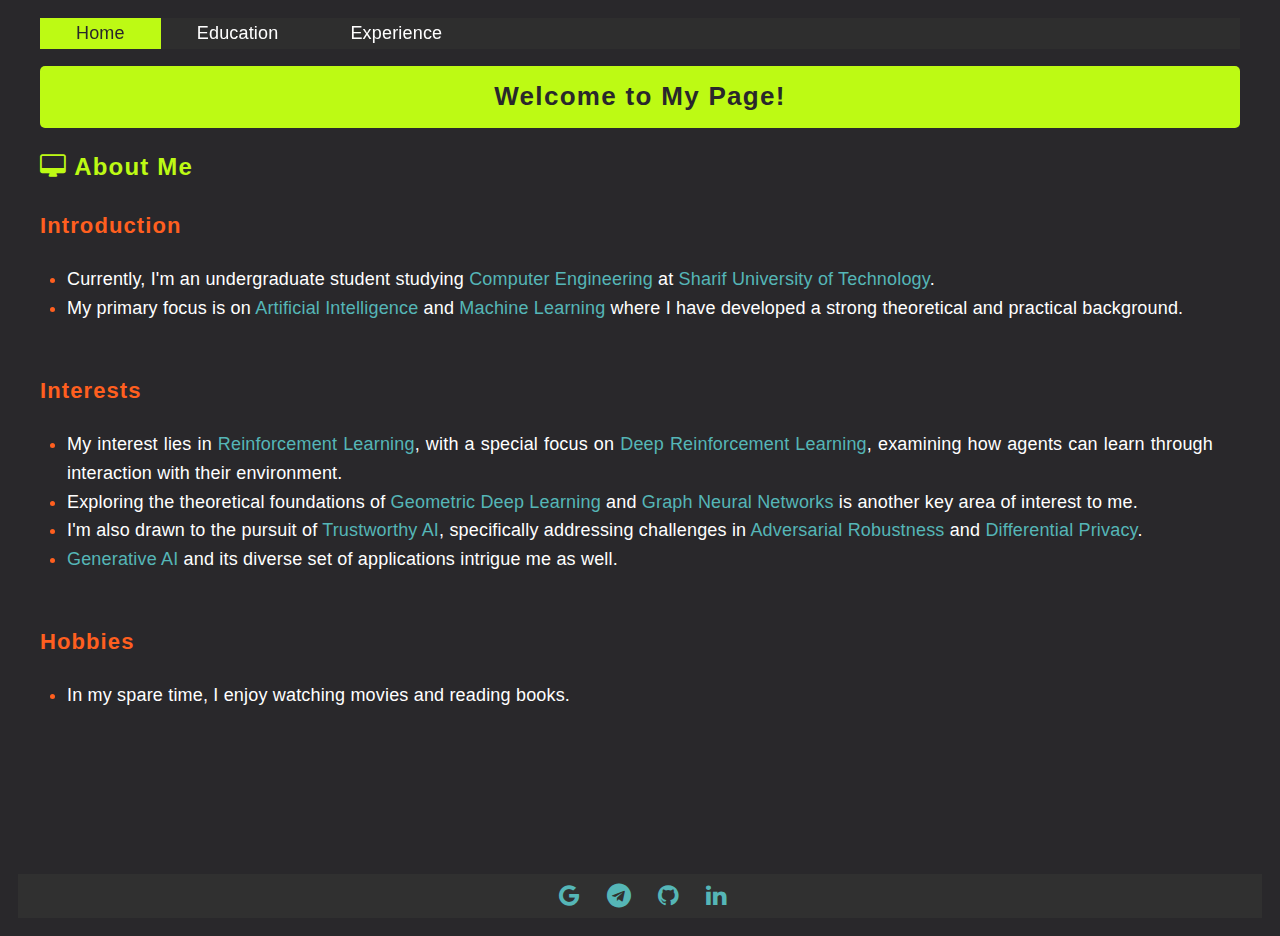
==== index.html @ 9ef24098 "Add details" ====
<!DOCTYPE html>
<html lang="en">
    <head>
        <meta charset="UTF-8">
        <meta name="viewport" content="width=device-width, initial-scale=1.0">
        <title>Ramtin Moslemi</title>
        <link rel="stylesheet" href="style.css">
        <link rel="stylesheet" href="https://cdnjs.cloudflare.com/ajax/libs/font-awesome/4.7.0/css/font-awesome.min.css">
        <link rel="icon" href="assets/favicon.png">

    </head>

    <body>
    <div class="container">

        <ul class="navbar">
            <li><a class="active" href="/index.html">Home</a></li>
<!--            <li><a href="/blog.html">Blog</a></li>-->
            <li><a href="/education.html">Education</a></li>
            <li><a href="/experience.html">Experience</a></li>
        </ul>

        <h1>Welcome to My Page!</h1>
        <h2><i class="fa fa-desktop"></i> About Me</h2>

        <div class="section">
            <h3>Introduction</h3>
            <ul class="content">
                <li>Currently, I'm an undergraduate student studying <a href="https://ce.sharif.edu" target="_blank">Computer Engineering</a> at <a href="https://en.sharif.edu" target="_blank">Sharif University of Technology</a>.</li>
                <li>My primary focus is on <a href="https://en.wikipedia.org/wiki/Artificial_intelligence" target="_blank">Artificial Intelligence</a> and <a href="https://en.wikipedia.org/wiki/Machine_learning" target="_blank">Machine Learning</a> where I have developed a strong theoretical and practical background.</li>
            </ul>
        </div>

        <!-- Interests Section -->
        <div class="section">
            <h3>Interests</h3>
            <ul class="content">
                <li>My interest lies in <a href="https://en.wikipedia.org/wiki/Reinforcement_learning" target="_blank">Reinforcement Learning</a>, with a special focus on <a href="https://en.wikipedia.org/wiki/Deep_reinforcement_learning" target="_blank">Deep Reinforcement Learning</a>, examining how agents can learn through interaction with their environment.</li>
                <li>Exploring the theoretical foundations of <a href="https://geometricdeeplearning.com" target="_blank">Geometric Deep Learning</a> and <a href="https://en.wikipedia.org/wiki/Graph_neural_network" target="_blank">Graph Neural Networks</a> is another key area of interest to me.</li>
                <li>I'm also drawn to the pursuit of <a href="https://en.wikipedia.org/wiki/Trustworthy_AI" target="_blank">Trustworthy AI</a>, specifically addressing challenges in <a href="https://en.wikipedia.org/wiki/Adversarial_machine_learning" target="_blank">Adversarial Robustness</a> and <a href="https://en.wikipedia.org/wiki/Differential_privacy" target="_blank">Differential Privacy</a>.</li>
                <li><a href="https://en.wikipedia.org/wiki/Generative_artificial_intelligence" target="_blank">Generative AI</a> and its diverse set of applications intrigue me as well.</li>
            </ul>
        </div>

        <!-- Hobbies Section -->
        <div class="section">
            <h3>Hobbies</h3>
            <ul class="content">
                <li>In my spare time, I enjoy watching movies and reading books.</li>
            </ul>
        </div>

    </div>

        <!-- Footer Section: spacing adjusted in CSS for better styling -->
        <footer>
            <a href="mailto:ramtin4moslemi@gmail.com"><i class="fa fa-google"></i></a>
            <a href="https://t.me/Ra88Mt109I53N7" target="_blank"><i class="fa fa-telegram"></i></a>
            <a href="https://github.com/RamtinMoslemi" target="_blank"><i class="fa fa-github"></i></a>
            <a href="https://www.linkedin.com/in/ramtin-m/" target="_blank"><i class="fa fa-linkedin"></i></a>
        </footer>
    </body>

</html>
---- style.css ----
/* Colors */
:root {
  --background: rgb(41, 40, 43); /* Jaguar */
  --light-background: rgb(48, 48, 48); /* Night Rider */
  --text: white;

  --first: rgb(189, 250, 20); /* Electric Lime */
  --second: rgb(255, 95, 31); /* Pumpkin */
  --third: orange;

  --first-alt: rgb(196, 30, 58); /* Cardinal */
  --second-alt: rgb(253, 181, 21); /* Dark Tangerine */
  --third-alt: rgb(31, 117, 254); /* Dodger Blue */

  --links: rgb(85, 182, 183); /* Puerto Rico */
  --active-links: rgb(101, 205, 207); /* Downy */

  --buttons: rgb(233, 19, 169); /* Shocking Pink */
}

/* Base styles */
html {
  box-sizing: border-box;
  font-size: 62.5%; /* 1rem = 10px */
  background-color: var(--background);
}

body {
  font-family: 'Roboto', sans-serif;
  color: var(--first);
  font-size: 1.8rem; /* 18px */
  font-weight: 300;
  letter-spacing: 0.01em;
  line-height: 1.6;
  min-height: 100vh;
  display: flex;
  flex-direction: column;
  padding: 10px;
}

/* Container and Layout */
.container {
  max-width: 1200px;
  margin: 0 auto;
  padding: 0 2rem;
}

.section {
  margin-bottom: 5;
}

.courses {
    display: none;
}

.courses.active {
    display: block;
}


/* Content with reduced margins for desktop */
.content {
  /* padding-left: 1.5em;
  padding-right: 1.5em; */
  text-align: justify;
  color: var(--text);
  /* margin-left: 1.5em;
  margin-right: 1.5em; */
}

@media (min-width: 992px) {
  .content {
    margin-left: 1.5em;  /* Reduced margins for large screens */
    margin-right: 1.5em;
  }
}

/* Content margins for desktop */
@media (min-width: 1769px) {
  .content {
    margin-left: 1.5em;
    margin-right: 1.5em;
  }
}

/* Typography */
h1, h2, h3, h4 {
  font-family: 'Montserrat', sans-serif;
  font-weight: 700;
  letter-spacing: 0.05em;
}

h1 {
  padding: 1rem 2rem;
  background-color: var(--first);
  color: var(--background);
  text-align: center;
  font-size: 2.6rem;
  border-radius: 0.5rem;
}

h2 {
  font-size: 2.4rem;
  color: var(--first);
}

h3 {
  font-size: 2.2rem;
  color: var(--second);
  display: flex;
  justify-content: space-between;
  align-items: center;
}


h4 {
  font-size: 2rem;
  color: var(--third);
  display: flex;
  justify-content: space-between;
  align-items: center;
}

p, ul {
  color: var(--text);
  padding-left: 0;  /* Removes the padding */
  margin-left: 0;   /* Removes the margin */

  padding-right: 0;  /* Removes the padding */
  margin-right: 0;   /* Removes the margin */
}

/* Button styles */
.button,
button,
input[type='button'],
input[type='submit'] {
  background-color: var(--light-background);
  border: 0.1rem solid var(--buttons);
  border-radius: 0.5rem;
  color: var(--text);
  font-size: 2.1rem;
  font-weight: 700;
  letter-spacing: 0.1rem;
  padding: 0 3rem;
  text-align: center;
  white-space: nowrap;
  transition: background-color 0.3s ease, transform 0.3s ease;
}

.button:hover, button:hover, button.active:hover {
  background-color: rgb(0, 0, 0);
  color: var(--buttons);
  transform: scale(1.05);
}

button.active {
    background-color: var(--buttons);
    color: var(--text);
}


/* Links */
a {
  color: var(--links);
  text-decoration: none;
  transition: color 0.3s ease;
}

a:hover {
  color: var(--active-links);
}

/* Collapsible content */
.collapsible-content {
  display: none;
  overflow: hidden;
}

.collapsible-header {
  cursor: pointer;
  font-weight: bold;
}

.collapsible-header:hover {
  color: var(--active-links);
}

/* Card Design */
.card {
  background-color: var(--light-background);
  border-radius: 0.5rem;
  padding: 2rem;
  margin-bottom: 2rem;
  box-shadow: 0px 4px 6px rgba(0, 0, 0, 0.1);
}

.card-title {
  color: var(--first);
}

.card-text {
  color: var(--text);
}

/* Footer */
footer {
  text-align: center;
  font-size: 2.4rem; /* 24px */
  padding: 3px;
  padding-left: 10px;
  background-color: var(--light-background);
  color: var(--text);
  margin-top: auto;
}

footer a {
  margin: 0 1rem;
  font-size: 2.4rem;
  transition: transform 0.3s ease;
}

footer i:hover {
    transform: scale(1.05);
}

/* Navigation */
.navbar {
  list-style-type: none;
  margin: 0;
  padding: 0;
  overflow: hidden;
  background: rgba(48, 48, 48, 0.8);
  backdrop-filter: blur(10px);
  position: sticky;
  top: 0;
}

.navbar li {
  float: left;
}

.navbar li a {
  display: block;
  text-align: center;
  padding: 1px 36px;
  text-decoration: none;
  color: var(--text);
}

.navbar .active {
  background-color: var(--first);
  color: var(--background);
}

.navbar li a:hover {
  background-color: rgb(0, 0, 0);
  color: var(--active-links);
}

li::marker {
  color: var(--second);
}

/* Button */

.button-container {
    margin-bottom: 20px;
}

button {
    font-size: 1rem;
    padding: 8px 12px;
    margin-right: 7px;
    cursor: pointer;
}

.experience-section {
    display: none;
    margin-bottom: 20px;
}

/* Images */
img, .button, .card {
  border-radius: 0.5rem;
  box-shadow: 0px 2px 4px rgba(0, 0, 0, 0.1);
}

/* Media Queries for Responsive Design */
@media (max-width: 768px) {
  .content {
    margin-left: 1em;
    margin-right: 1em;
  }

  body {
    font-size: 1.6rem;
  }

  h1 {
    font-size: 2.2rem;
  }

  h2 {
    font-size: 2rem;
    margin-left: 0.5em;
    margin-right: 0.5em;
  }

  h3 {
    font-size: 1.8rem;
  }

  h4 {
    font-size: 1.6rem;
  }

  footer {
    font-size: 1.8rem;
    flex-direction: column;
  }

  footer a {
    margin-bottom: 1rem;
  }

  .navbar li {
    float: none;
    text-align: center;
    padding: 0.5rem;
  }

  .navbar li a {
    padding: 0.5rem;
  }

  .button {
    padding: 1rem 2rem;
    font-size: 1.8rem;
  }
}

div {
    margin-bottom: 5rem;
}
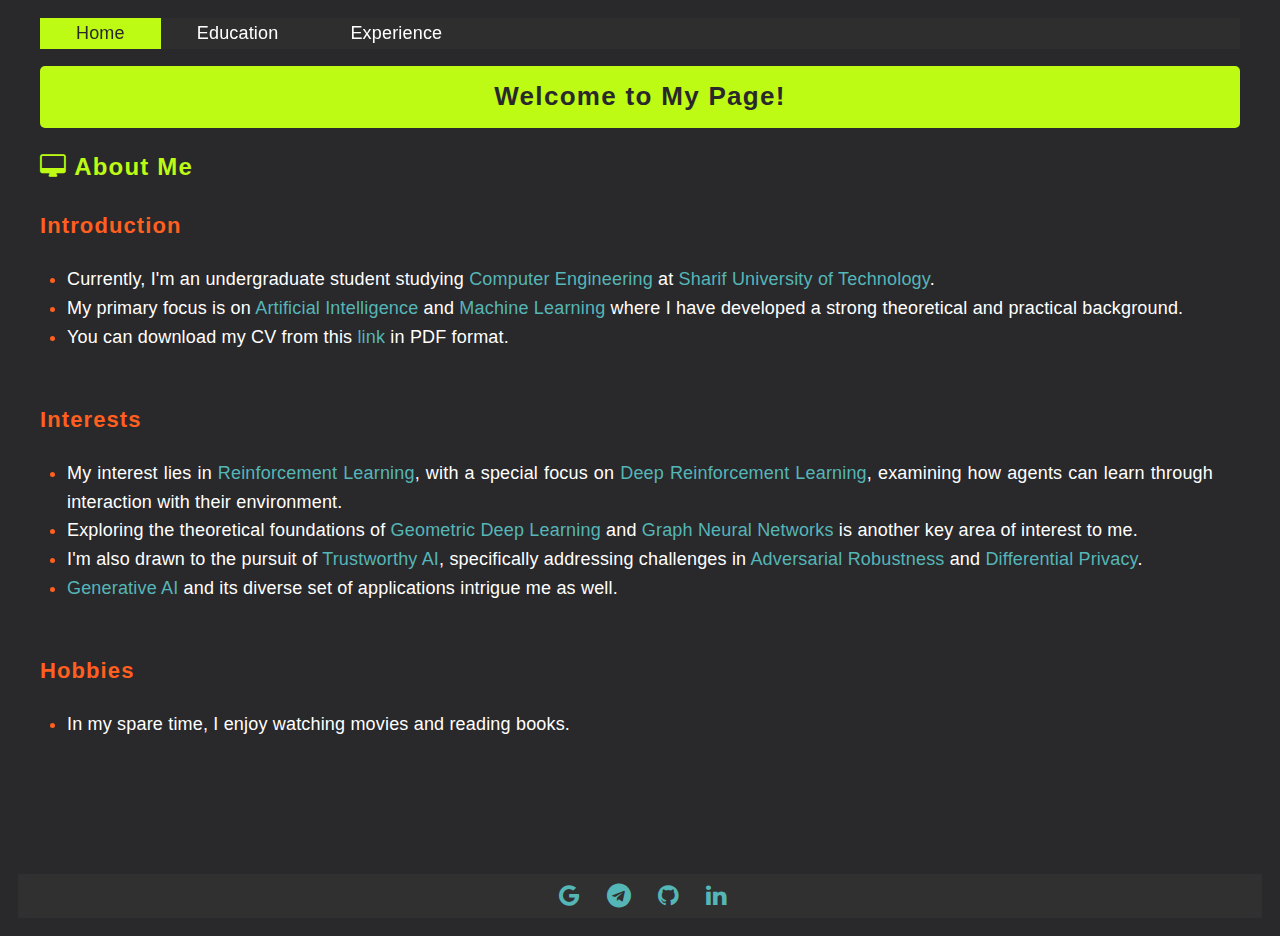
==== commit f9e81639: "Add CV" ====
--- a/index.html
+++ b/index.html
@@ -28,6 +28,7 @@
             <ul class="content">
                 <li>Currently, I'm an undergraduate student studying <a href="https://ce.sharif.edu" target="_blank">Computer Engineering</a> at <a href="https://en.sharif.edu" target="_blank">Sharif University of Technology</a>.</li>
                 <li>My primary focus is on <a href="https://en.wikipedia.org/wiki/Artificial_intelligence" target="_blank">Artificial Intelligence</a> and <a href="https://en.wikipedia.org/wiki/Machine_learning" target="_blank">Machine Learning</a> where I have developed a strong theoretical and practical background.</li>
+                <li>You can download my CV from this <a href="https://RamtinMoslemi.github.io/assets/CV.pdf" target="_blank">link</a> in PDF format.</li>
             </ul>
         </div>
 
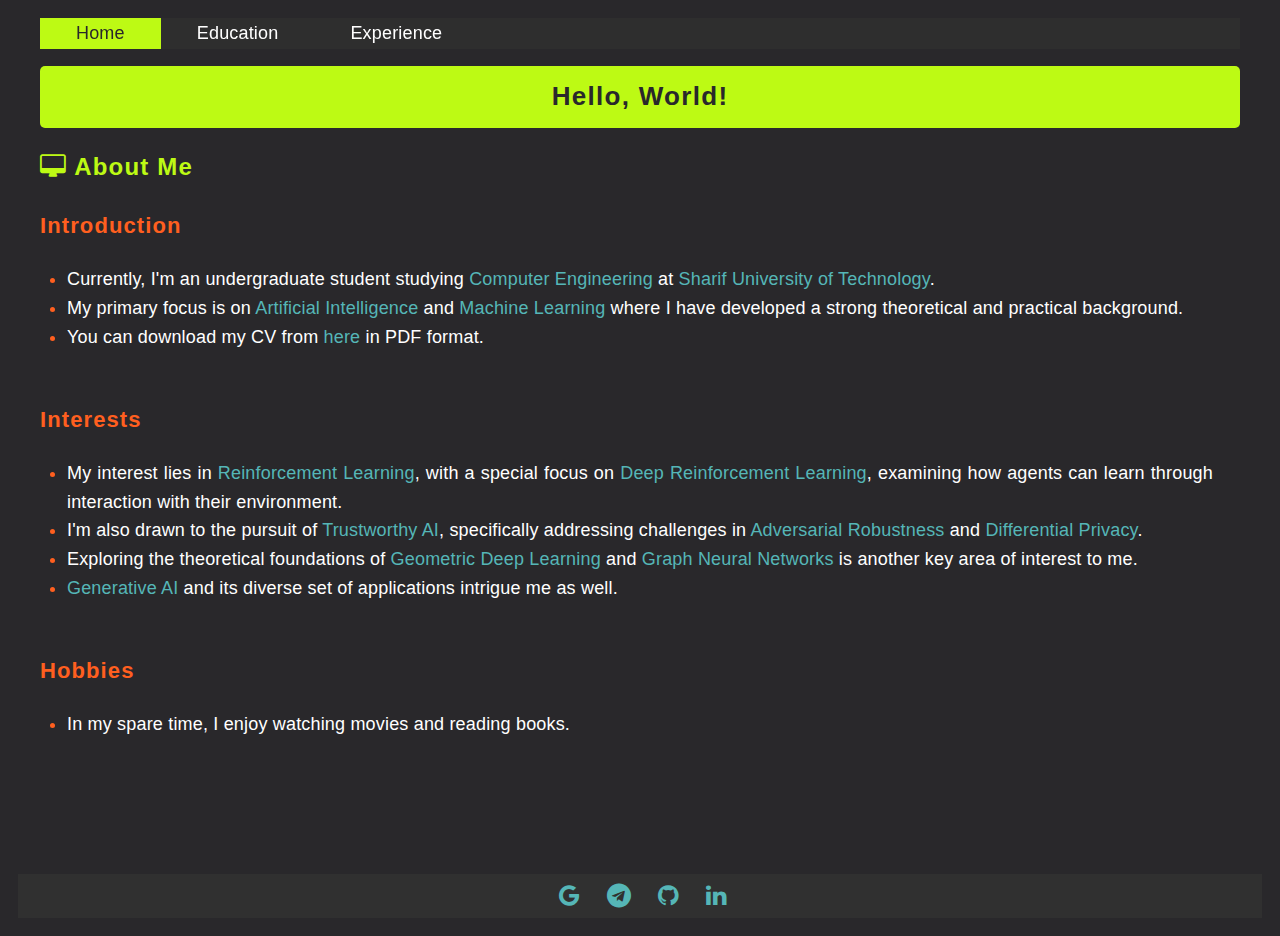
==== commit 6d524995: "Minor restructuring" ====
--- a/index.html
+++ b/index.html
@@ -20,7 +20,7 @@
             <li><a href="/experience.html">Experience</a></li>
         </ul>
 
-        <h1>Welcome to My Page!</h1>
+        <h1>Hello, World!</h1>
         <h2><i class="fa fa-desktop"></i> About Me</h2>
 
         <div class="section">
@@ -28,7 +28,7 @@
             <ul class="content">
                 <li>Currently, I'm an undergraduate student studying <a href="https://ce.sharif.edu" target="_blank">Computer Engineering</a> at <a href="https://en.sharif.edu" target="_blank">Sharif University of Technology</a>.</li>
                 <li>My primary focus is on <a href="https://en.wikipedia.org/wiki/Artificial_intelligence" target="_blank">Artificial Intelligence</a> and <a href="https://en.wikipedia.org/wiki/Machine_learning" target="_blank">Machine Learning</a> where I have developed a strong theoretical and practical background.</li>
-                <li>You can download my CV from this <a href="https://RamtinMoslemi.github.io/assets/CV.pdf" target="_blank">link</a> in PDF format.</li>
+                <li>You can download my CV from <a href="https://RamtinMoslemi.github.io/assets/CV.pdf" target="_blank">here</a> in PDF format.</li>
             </ul>
         </div>
 
@@ -37,8 +37,8 @@
             <h3>Interests</h3>
             <ul class="content">
                 <li>My interest lies in <a href="https://en.wikipedia.org/wiki/Reinforcement_learning" target="_blank">Reinforcement Learning</a>, with a special focus on <a href="https://en.wikipedia.org/wiki/Deep_reinforcement_learning" target="_blank">Deep Reinforcement Learning</a>, examining how agents can learn through interaction with their environment.</li>
+                <li>I'm also drawn to the pursuit of <a href="https://en.wikipedia.org/wiki/Trustworthy_AI" target="_blank">Trustworthy AI</a>, specifically addressing challenges in <a href="https://en.wikipedia.org/wiki/Adversarial_machine_learning" target="_blank">Adversarial Robustness</a> and <a href="https://en.wikipedia.org/wiki/Differential_privacy" target="_blank">Differential Privacy</a>.</li>
                 <li>Exploring the theoretical foundations of <a href="https://geometricdeeplearning.com" target="_blank">Geometric Deep Learning</a> and <a href="https://en.wikipedia.org/wiki/Graph_neural_network" target="_blank">Graph Neural Networks</a> is another key area of interest to me.</li>
-                <li>I'm also drawn to the pursuit of <a href="https://en.wikipedia.org/wiki/Trustworthy_AI" target="_blank">Trustworthy AI</a>, specifically addressing challenges in <a href="https://en.wikipedia.org/wiki/Adversarial_machine_learning" target="_blank">Adversarial Robustness</a> and <a href="https://en.wikipedia.org/wiki/Differential_privacy" target="_blank">Differential Privacy</a>.</li>
                 <li><a href="https://en.wikipedia.org/wiki/Generative_artificial_intelligence" target="_blank">Generative AI</a> and its diverse set of applications intrigue me as well.</li>
             </ul>
         </div>
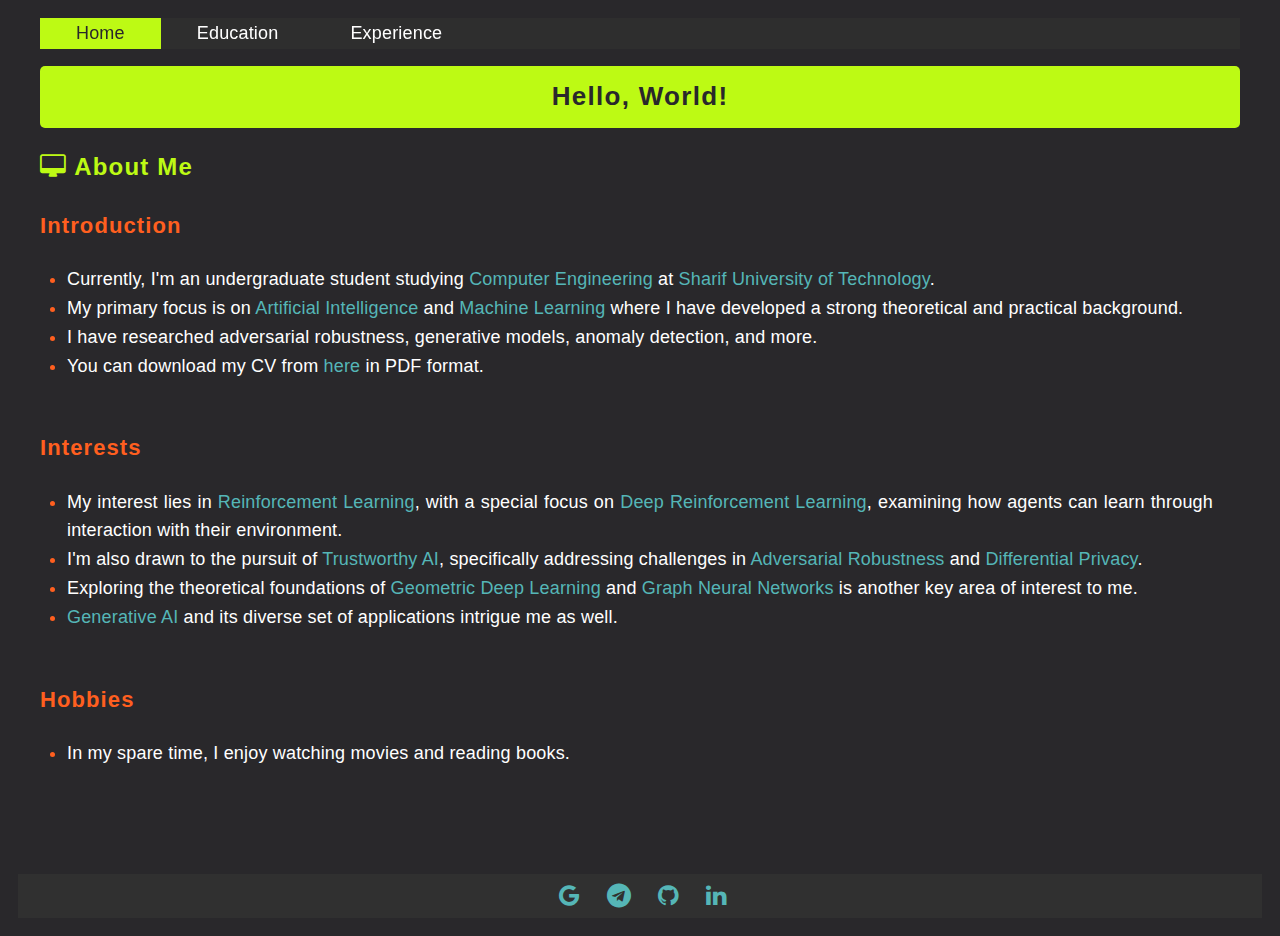
==== commit 4f9d8995: "Minor modifications" ====
--- a/index.html
+++ b/index.html
@@ -28,6 +28,7 @@
             <ul class="content">
                 <li>Currently, I'm an undergraduate student studying <a href="https://ce.sharif.edu" target="_blank">Computer Engineering</a> at <a href="https://en.sharif.edu" target="_blank">Sharif University of Technology</a>.</li>
                 <li>My primary focus is on <a href="https://en.wikipedia.org/wiki/Artificial_intelligence" target="_blank">Artificial Intelligence</a> and <a href="https://en.wikipedia.org/wiki/Machine_learning" target="_blank">Machine Learning</a> where I have developed a strong theoretical and practical background.</li>
+                <li>I have researched adversarial robustness, generative models, anomaly detection, and more.</li>
                 <li>You can download my CV from <a href="https://RamtinMoslemi.github.io/assets/CV.pdf" target="_blank">here</a> in PDF format.</li>
             </ul>
         </div>
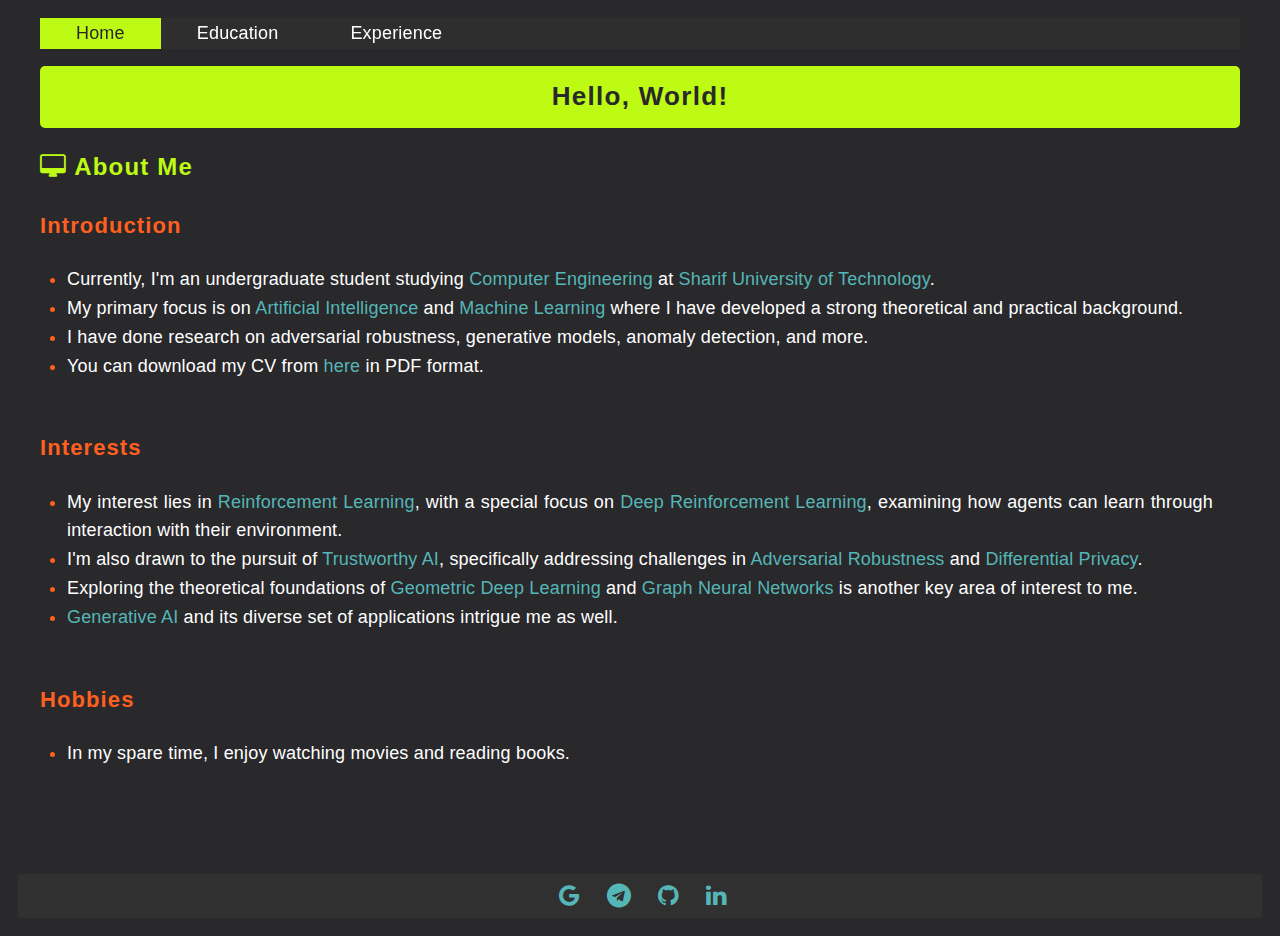
==== commit b52d26b1: "Fix minor details" ====
--- a/index.html
+++ b/index.html
@@ -28,7 +28,7 @@
             <ul class="content">
                 <li>Currently, I'm an undergraduate student studying <a href="https://ce.sharif.edu" target="_blank">Computer Engineering</a> at <a href="https://en.sharif.edu" target="_blank">Sharif University of Technology</a>.</li>
                 <li>My primary focus is on <a href="https://en.wikipedia.org/wiki/Artificial_intelligence" target="_blank">Artificial Intelligence</a> and <a href="https://en.wikipedia.org/wiki/Machine_learning" target="_blank">Machine Learning</a> where I have developed a strong theoretical and practical background.</li>
-                <li>I have researched adversarial robustness, generative models, anomaly detection, and more.</li>
+                <li>I have done research on adversarial robustness, generative models, anomaly detection, and more.</li>
                 <li>You can download my CV from <a href="https://RamtinMoslemi.github.io/assets/CV.pdf" target="_blank">here</a> in PDF format.</li>
             </ul>
         </div>
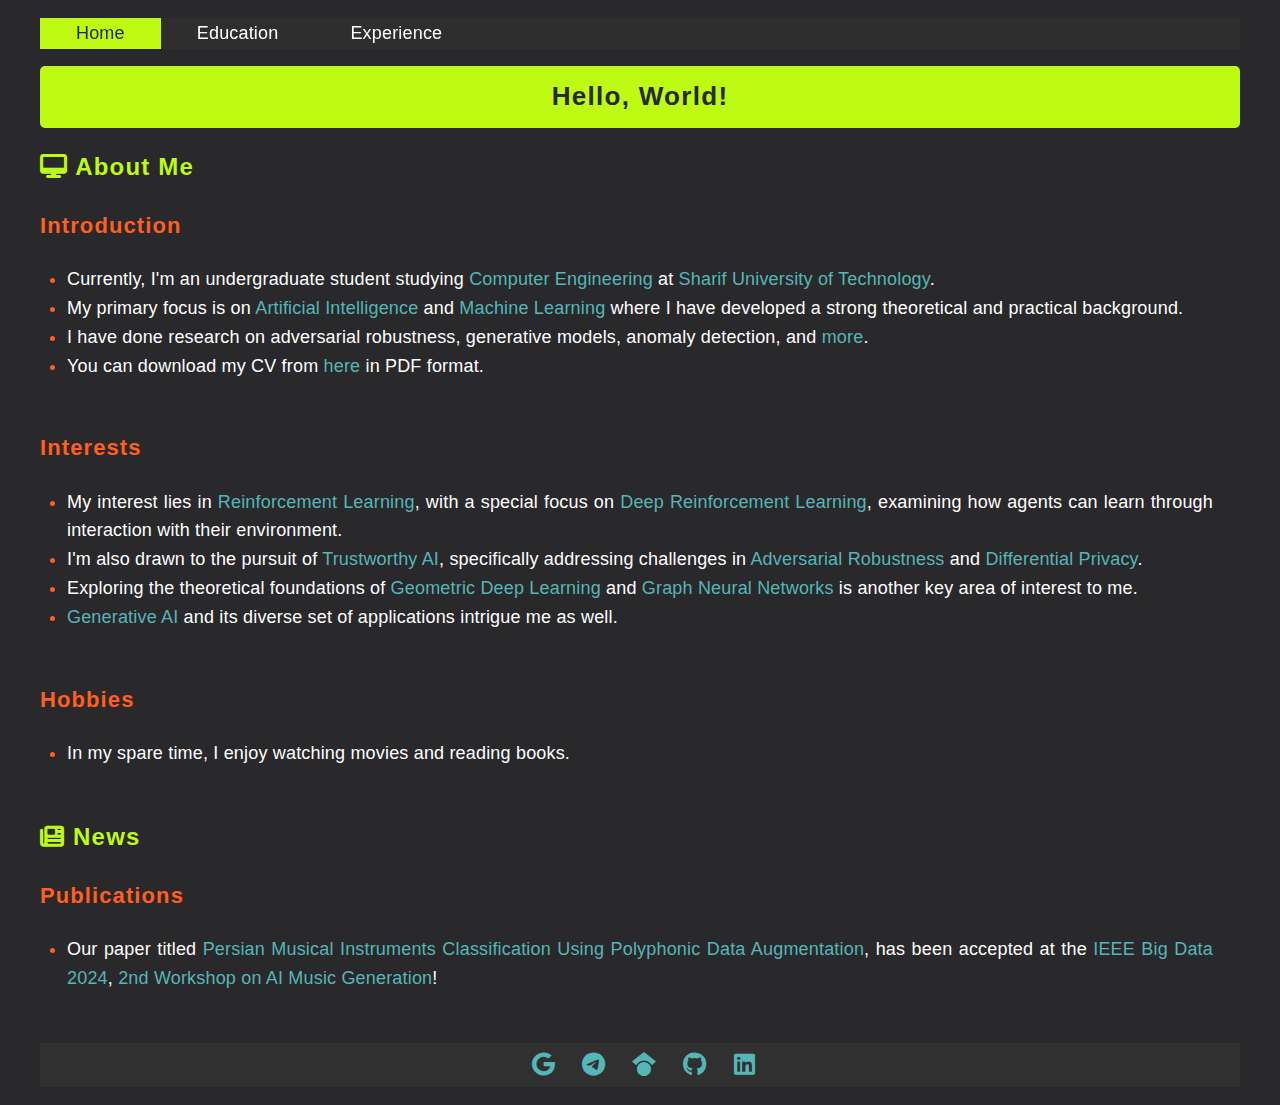
==== commit 4773f703: "Add news" ====
--- a/index.html
+++ b/index.html
@@ -5,62 +5,69 @@
         <meta name="viewport" content="width=device-width, initial-scale=1.0">
         <title>Ramtin Moslemi</title>
         <link rel="stylesheet" href="style.css">
-        <link rel="stylesheet" href="https://cdnjs.cloudflare.com/ajax/libs/font-awesome/4.7.0/css/font-awesome.min.css">
+        <link rel="stylesheet" href="https://cdnjs.cloudflare.com/ajax/libs/font-awesome/6.5.0/css/all.min.css">
         <link rel="icon" href="assets/favicon.png">
 
     </head>
 
     <body>
-    <div class="container">
+        <div class="container">
+            <ul class="navbar">
+                <li><a class="active" href="/index.html">Home</a></li>
+<!--            <li><a href="/blog.html">Blog</a></li>-->
+                <li><a href="/education.html">Education</a></li>
+                <li><a href="/experience.html">Experience</a></li>
+            </ul>
 
-        <ul class="navbar">
-            <li><a class="active" href="/index.html">Home</a></li>
-<!--            <li><a href="/blog.html">Blog</a></li>-->
-            <li><a href="/education.html">Education</a></li>
-            <li><a href="/experience.html">Experience</a></li>
-        </ul>
+            <h1>Hello, World!</h1>
+            <h2><i class="fa fa-desktop"></i> About Me</h2>
 
-        <h1>Hello, World!</h1>
-        <h2><i class="fa fa-desktop"></i> About Me</h2>
+            <div class="section">
+                <h3>Introduction</h3>
+                <ul class="content">
+                    <li>Currently, I'm an undergraduate student studying <a href="https://ce.sharif.edu" target="_blank">Computer Engineering</a> at <a href="https://en.sharif.edu" target="_blank">Sharif University of Technology</a>.</li>
+                    <li>My primary focus is on <a href="https://en.wikipedia.org/wiki/Artificial_intelligence" target="_blank">Artificial Intelligence</a> and <a href="https://en.wikipedia.org/wiki/Machine_learning" target="_blank">Machine Learning</a> where I have developed a strong theoretical and practical background.</li>
+                    <li>I have done research on adversarial robustness, generative models, anomaly detection, and <a href="/experience.html">more</a>.</li>
+                    <li>You can download my CV from <a href="https://RamtinMoslemi.github.io/assets/CV.pdf" target="_blank">here</a> in PDF format.</li>
+                </ul>
+            </div>
 
-        <div class="section">
-            <h3>Introduction</h3>
-            <ul class="content">
-                <li>Currently, I'm an undergraduate student studying <a href="https://ce.sharif.edu" target="_blank">Computer Engineering</a> at <a href="https://en.sharif.edu" target="_blank">Sharif University of Technology</a>.</li>
-                <li>My primary focus is on <a href="https://en.wikipedia.org/wiki/Artificial_intelligence" target="_blank">Artificial Intelligence</a> and <a href="https://en.wikipedia.org/wiki/Machine_learning" target="_blank">Machine Learning</a> where I have developed a strong theoretical and practical background.</li>
-                <li>I have done research on adversarial robustness, generative models, anomaly detection, and more.</li>
-                <li>You can download my CV from <a href="https://RamtinMoslemi.github.io/assets/CV.pdf" target="_blank">here</a> in PDF format.</li>
-            </ul>
+            <div class="section">
+                <h3>Interests</h3>
+                <ul class="content">
+                    <li>My interest lies in <a href="https://en.wikipedia.org/wiki/Reinforcement_learning" target="_blank">Reinforcement Learning</a>, with a special focus on <a href="https://en.wikipedia.org/wiki/Deep_reinforcement_learning" target="_blank">Deep Reinforcement Learning</a>, examining how agents can learn through interaction with their environment.</li>
+                    <li>I'm also drawn to the pursuit of <a href="https://en.wikipedia.org/wiki/Trustworthy_AI" target="_blank">Trustworthy AI</a>, specifically addressing challenges in <a href="https://en.wikipedia.org/wiki/Adversarial_machine_learning" target="_blank">Adversarial Robustness</a> and <a href="https://en.wikipedia.org/wiki/Differential_privacy" target="_blank">Differential Privacy</a>.</li>
+                    <li>Exploring the theoretical foundations of <a href="https://geometricdeeplearning.com" target="_blank">Geometric Deep Learning</a> and <a href="https://en.wikipedia.org/wiki/Graph_neural_network" target="_blank">Graph Neural Networks</a> is another key area of interest to me.</li>
+                    <li><a href="https://en.wikipedia.org/wiki/Generative_artificial_intelligence" target="_blank">Generative AI</a> and its diverse set of applications intrigue me as well.</li>
+                </ul>
+            </div>
+
+            <div class="section">
+                <h3>Hobbies</h3>
+                <ul class="content">
+                    <li>In my spare time, I enjoy watching movies and reading books.</li>
+                </ul>
+            </div>
+
+
+            <h2><i class="fa fa-newspaper"></i> News</h2>
+            <div class="section">
+                <h3>Publications</h3>
+                <ul class="content">
+                    <li>Our paper titled <a href="">Persian Musical Instruments Classification Using Polyphonic Data Augmentation</a>, has been accepted at the <a href="https://www3.cs.stonybrook.edu/~ieeebigdata2024/" target="_blank">IEEE Big Data 2024</a>, <a href="https://www.intellisky.org/workshops/AIMG2024/workshop_AIMG2024.html" target="_blank">2nd Workshop on AI Music Generation</a>!</li>
+                </ul>
+            </div>
+
+
+            <!-- Footer Section: spacing adjusted in CSS for better styling -->
+            <footer>
+                <a href="mailto:ramtin4moslemi@gmail.com"><i class="fab fa-google"></i></a>
+                <a href="https://t.me/Ra88Mt109I53N7" target="_blank"><i class="fab fa-telegram"></i></a>
+                <a href="https://scholar.google.com/citations?user=KM1izs0AAAAJ" target="_blank"><i class="fab fa-google-scholar"></i></a>
+                <a href="https://github.com/RamtinMoslemi" target="_blank"><i class="fab fa-github"></i></a>
+                <a href="https://www.linkedin.com/in/ramtin-m/" target="_blank"><i class="fab fa-linkedin"></i></a>
+            </footer>
         </div>
-
-        <!-- Interests Section -->
-        <div class="section">
-            <h3>Interests</h3>
-            <ul class="content">
-                <li>My interest lies in <a href="https://en.wikipedia.org/wiki/Reinforcement_learning" target="_blank">Reinforcement Learning</a>, with a special focus on <a href="https://en.wikipedia.org/wiki/Deep_reinforcement_learning" target="_blank">Deep Reinforcement Learning</a>, examining how agents can learn through interaction with their environment.</li>
-                <li>I'm also drawn to the pursuit of <a href="https://en.wikipedia.org/wiki/Trustworthy_AI" target="_blank">Trustworthy AI</a>, specifically addressing challenges in <a href="https://en.wikipedia.org/wiki/Adversarial_machine_learning" target="_blank">Adversarial Robustness</a> and <a href="https://en.wikipedia.org/wiki/Differential_privacy" target="_blank">Differential Privacy</a>.</li>
-                <li>Exploring the theoretical foundations of <a href="https://geometricdeeplearning.com" target="_blank">Geometric Deep Learning</a> and <a href="https://en.wikipedia.org/wiki/Graph_neural_network" target="_blank">Graph Neural Networks</a> is another key area of interest to me.</li>
-                <li><a href="https://en.wikipedia.org/wiki/Generative_artificial_intelligence" target="_blank">Generative AI</a> and its diverse set of applications intrigue me as well.</li>
-            </ul>
-        </div>
-
-        <!-- Hobbies Section -->
-        <div class="section">
-            <h3>Hobbies</h3>
-            <ul class="content">
-                <li>In my spare time, I enjoy watching movies and reading books.</li>
-            </ul>
-        </div>
-
-    </div>
-
-        <!-- Footer Section: spacing adjusted in CSS for better styling -->
-        <footer>
-            <a href="mailto:ramtin4moslemi@gmail.com"><i class="fa fa-google"></i></a>
-            <a href="https://t.me/Ra88Mt109I53N7" target="_blank"><i class="fa fa-telegram"></i></a>
-            <a href="https://github.com/RamtinMoslemi" target="_blank"><i class="fa fa-github"></i></a>
-            <a href="https://www.linkedin.com/in/ramtin-m/" target="_blank"><i class="fa fa-linkedin"></i></a>
-        </footer>
     </body>
 
 </html>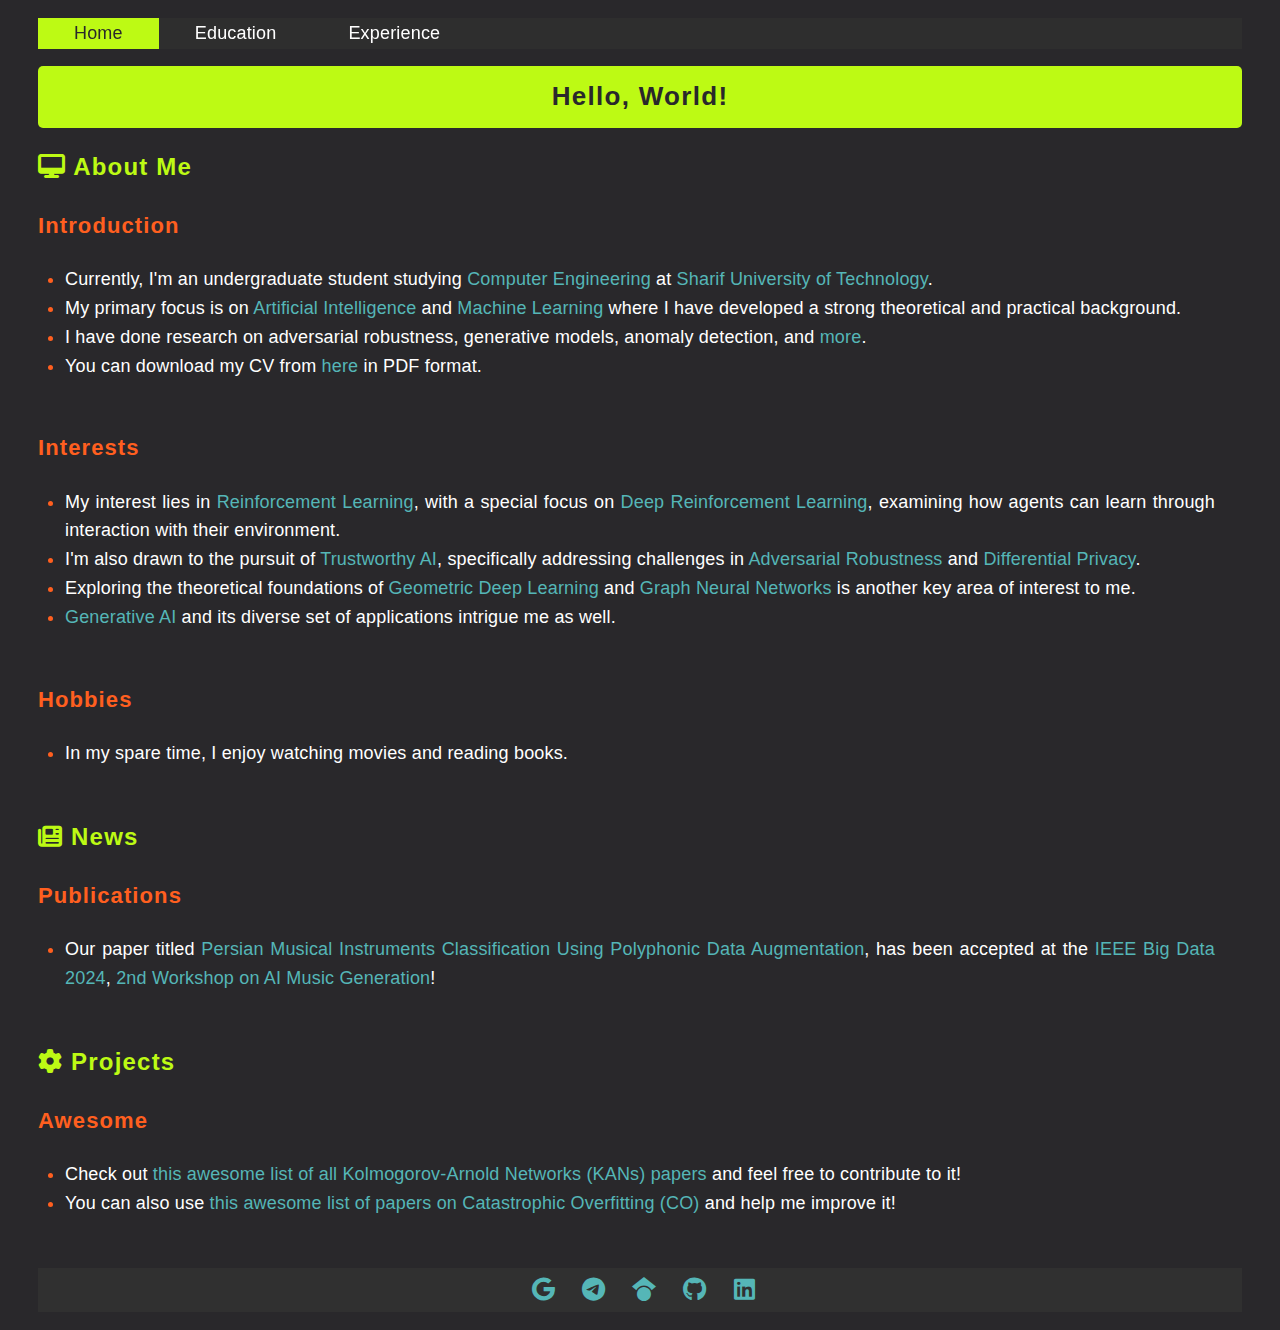
==== commit 9cd380b8: "Add awesome projects" ====
--- a/index.html
+++ b/index.html
@@ -59,6 +59,16 @@
             </div>
 
 
+            <h2><i class="fa fa-gear"></i> Projects</h2>
+            <div class="section">
+                <h3>Awesome</h3>
+                <ul class="content">
+                    <li>Check out <a href="https://ramtinmoslemi.github.io/KAN-Papers/" target="_blank">this awesome list of all Kolmogorov-Arnold Networks (KANs) papers</a> and feel free to contribute to it!</li>
+                    <li>You can also use <a href="https://ramtinmoslemi.github.io/Catastrophic-Overfitting-Papers/" target="_blank">this awesome list of papers on Catastrophic Overfitting (CO)</a> and help me improve it!</li>
+                </ul>
+            </div>
+
+
             <!-- Footer Section: spacing adjusted in CSS for better styling -->
             <footer>
                 <a href="mailto:ramtin4moslemi@gmail.com"><i class="fab fa-google"></i></a>
--- a/style.css
+++ b/style.css
@@ -40,7 +40,7 @@
 
 /* Container and Layout */
 .container {
-  max-width: 1200px;
+  max-width: 1350px;
   margin: 0 auto;
   padding: 0 2rem;
 }
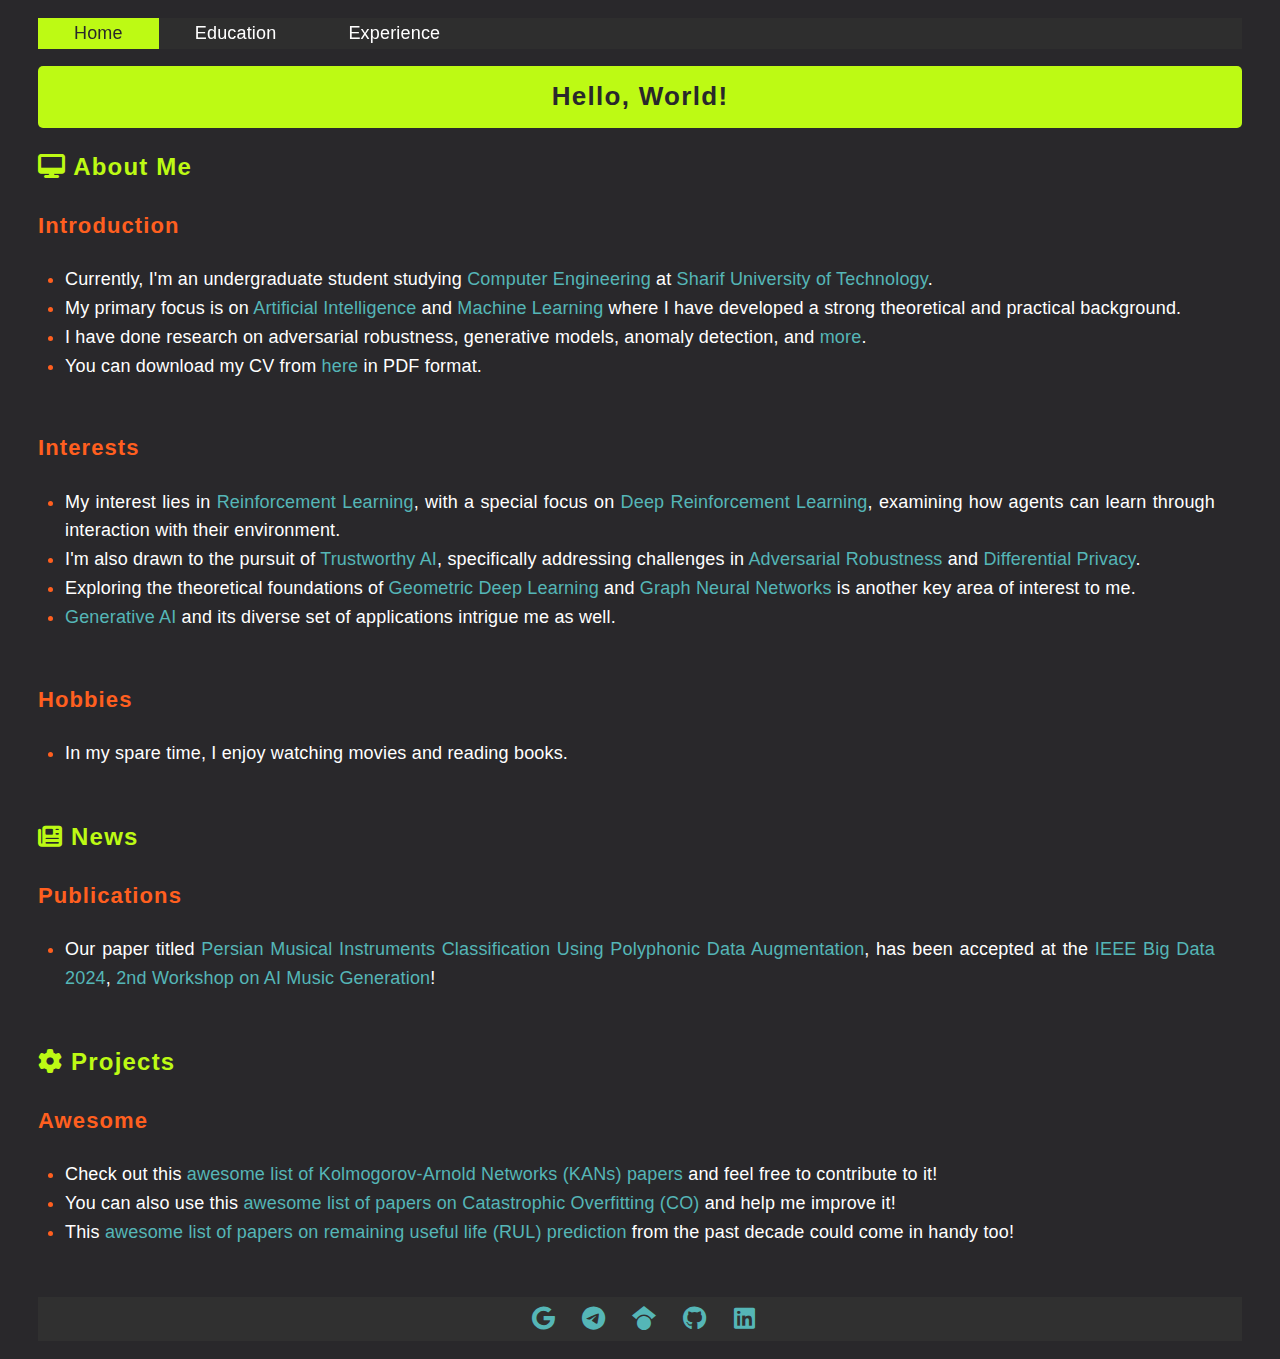
==== commit 9756781d: "Add RUL project" ====
--- a/index.html
+++ b/index.html
@@ -63,8 +63,9 @@
             <div class="section">
                 <h3>Awesome</h3>
                 <ul class="content">
-                    <li>Check out <a href="https://ramtinmoslemi.github.io/KAN-Papers/" target="_blank">this awesome list of all Kolmogorov-Arnold Networks (KANs) papers</a> and feel free to contribute to it!</li>
-                    <li>You can also use <a href="https://ramtinmoslemi.github.io/Catastrophic-Overfitting-Papers/" target="_blank">this awesome list of papers on Catastrophic Overfitting (CO)</a> and help me improve it!</li>
+                    <li>Check out this <a href="https://ramtinmoslemi.github.io/KAN-Papers/" target="_blank">awesome list of Kolmogorov-Arnold Networks (KANs) papers</a> and feel free to contribute to it!</li>
+                    <li>You can also use this <a href="https://ramtinmoslemi.github.io/Catastrophic-Overfitting-Papers/" target="_blank">awesome list of papers on Catastrophic Overfitting (CO)</a> and help me improve it!</li>
+                    <li>This <a href="https://ramtinmoslemi.github.io/RUL-Papers/" target="_blank">awesome list of papers on remaining useful life (RUL) prediction</a> from the past decade could come in handy too!</li>
                 </ul>
             </div>
 
